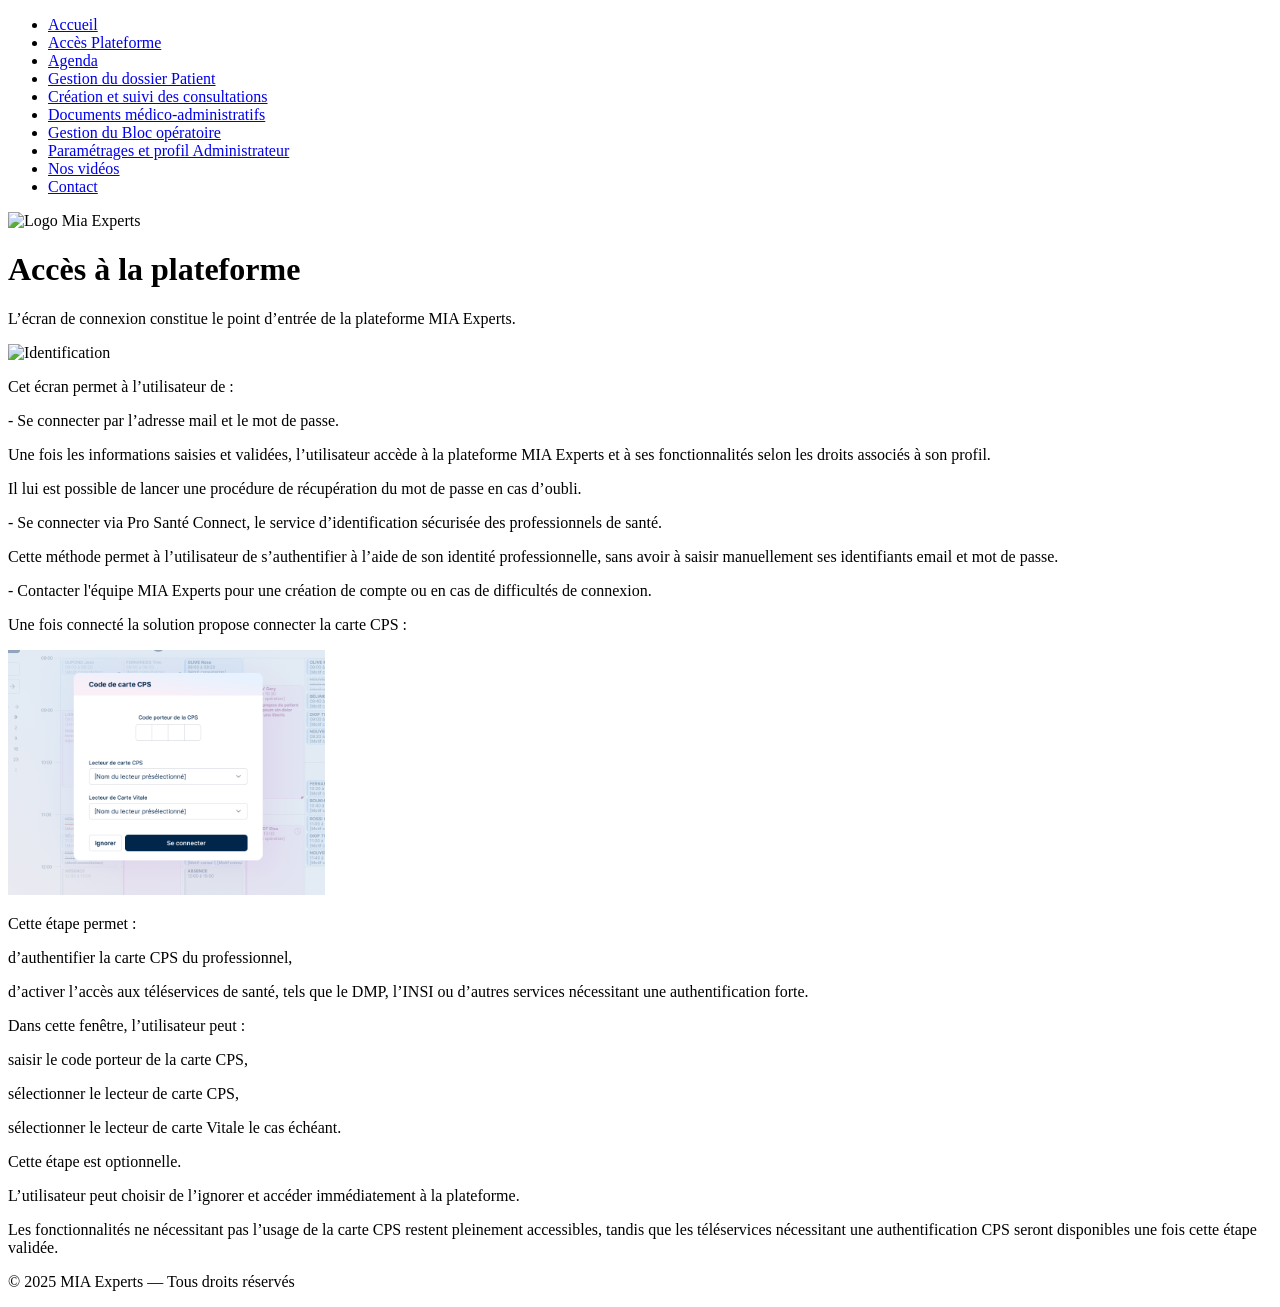
==== acces.html @ e72d78cc "Update acces.html" ====
<!DOCTYPE html>
<html lang="fr">
<head>
  <meta charset="UTF-8" />
  <meta name="viewport" content="width=device-width, initial-scale=1.0" />
  <title>MIA Experts</title>
  <link rel="stylesheet" href="style.css" />
</head>

<body>
  <!-- MENU GAUCHE -->
  <nav class="menu-gauche">
    <ul>
      <li><a href="index.html" class="active">Accueil</a></li>
      <li><a href="acces.html" class="active">Accès Plateforme</a></li>
      <li><a href="agenda.html" class="active">Agenda</a></li>
      <li><a href="patient.html" class="active">Gestion du dossier Patient</a></li>
      <li><a href="consultation.html" class="active">Création et suivi des consultations</a></li>
      <li><a href="documents.html" class="active">Documents médico-administratifs</a></li>
      <li><a href="bloc.html" class="active">Gestion du Bloc opératoire</a></li>
      <li><a href="param.html" class="active">Paramétrages et profil Administrateur</a></li>
      <li><a href="videos.html">Nos vidéos</a></li>
      <li><a href="contact.html">Contact</a></li>
    </ul>
  </nav>

  <!-- CONTENU PRINCIPAL -->
  <main class="main-content">
    <div class="logo">
      <img src="images/logo.png" alt="Logo Mia Experts">
    </div>

  <div class="container">
      <h1 class="gradient-text">Accès à la plateforme</h1>
       </div>

      
  <div class="container">   
       <p>L’écran de connexion constitue le point d’entrée de la plateforme MIA Experts.</p>
       <img src="images/identification.png" alt="Identification" class="image-simple">

      <p>Cet écran permet à l’utilisateur de :</p>

<p>- Se connecter par l’adresse mail et le mot de passe.</p>

<p>Une fois les informations saisies et validées, l’utilisateur accède à la plateforme MIA Experts et à ses fonctionnalités selon les droits associés à son profil.</p>

<p>Il lui est possible de lancer une procédure de récupération du mot de passe en cas d’oubli.</p>

<p>- Se connecter via Pro Santé Connect, le service d’identification sécurisée des professionnels de santé.</p>

<p>Cette méthode permet à l’utilisateur de s’authentifier à l’aide de son identité professionnelle, sans avoir à saisir manuellement ses identifiants email et mot de passe.</p>

<p>- Contacter l'équipe MIA Experts pour une création de compte ou en cas de difficultés de connexion.</p>
   
  </div>

<div class="container">   
       <p>Une fois connecté la solution propose connecter la carte CPS : </p>
       <img src="images/IDCPS.png" alt="Identification CPS" class="image-simple">

      <p>Cette étape permet :</p>
<p>d’authentifier la carte CPS du professionnel,</p>
<p>d’activer l’accès aux téléservices de santé, tels que le DMP, l’INSI ou d’autres services nécessitant une authentification forte.</p>
<p>Dans cette fenêtre, l’utilisateur peut :</p>
<p>saisir le code porteur de la carte CPS,</p>
<p>sélectionner le lecteur de carte CPS,</p>
<p>sélectionner le lecteur de carte Vitale le cas échéant.</p>

  <p>Cette étape est optionnelle.</p>
   <p>L’utilisateur peut choisir de l’ignorer et accéder immédiatement à la plateforme.</p>
  <p>Les fonctionnalités ne nécessitant pas l’usage de la carte CPS restent pleinement accessibles, tandis que les téléservices nécessitant une authentification CPS seront disponibles une fois cette étape validée.</p>
   
</div>

    
  </main>

  <script src="script.js"></script>
</body>
  
    <!-- PIED DE PAGE -->
  <footer class="footer">
    <p>© 2025 MIA Experts — Tous droits réservés</p>
  </footer>

</html>
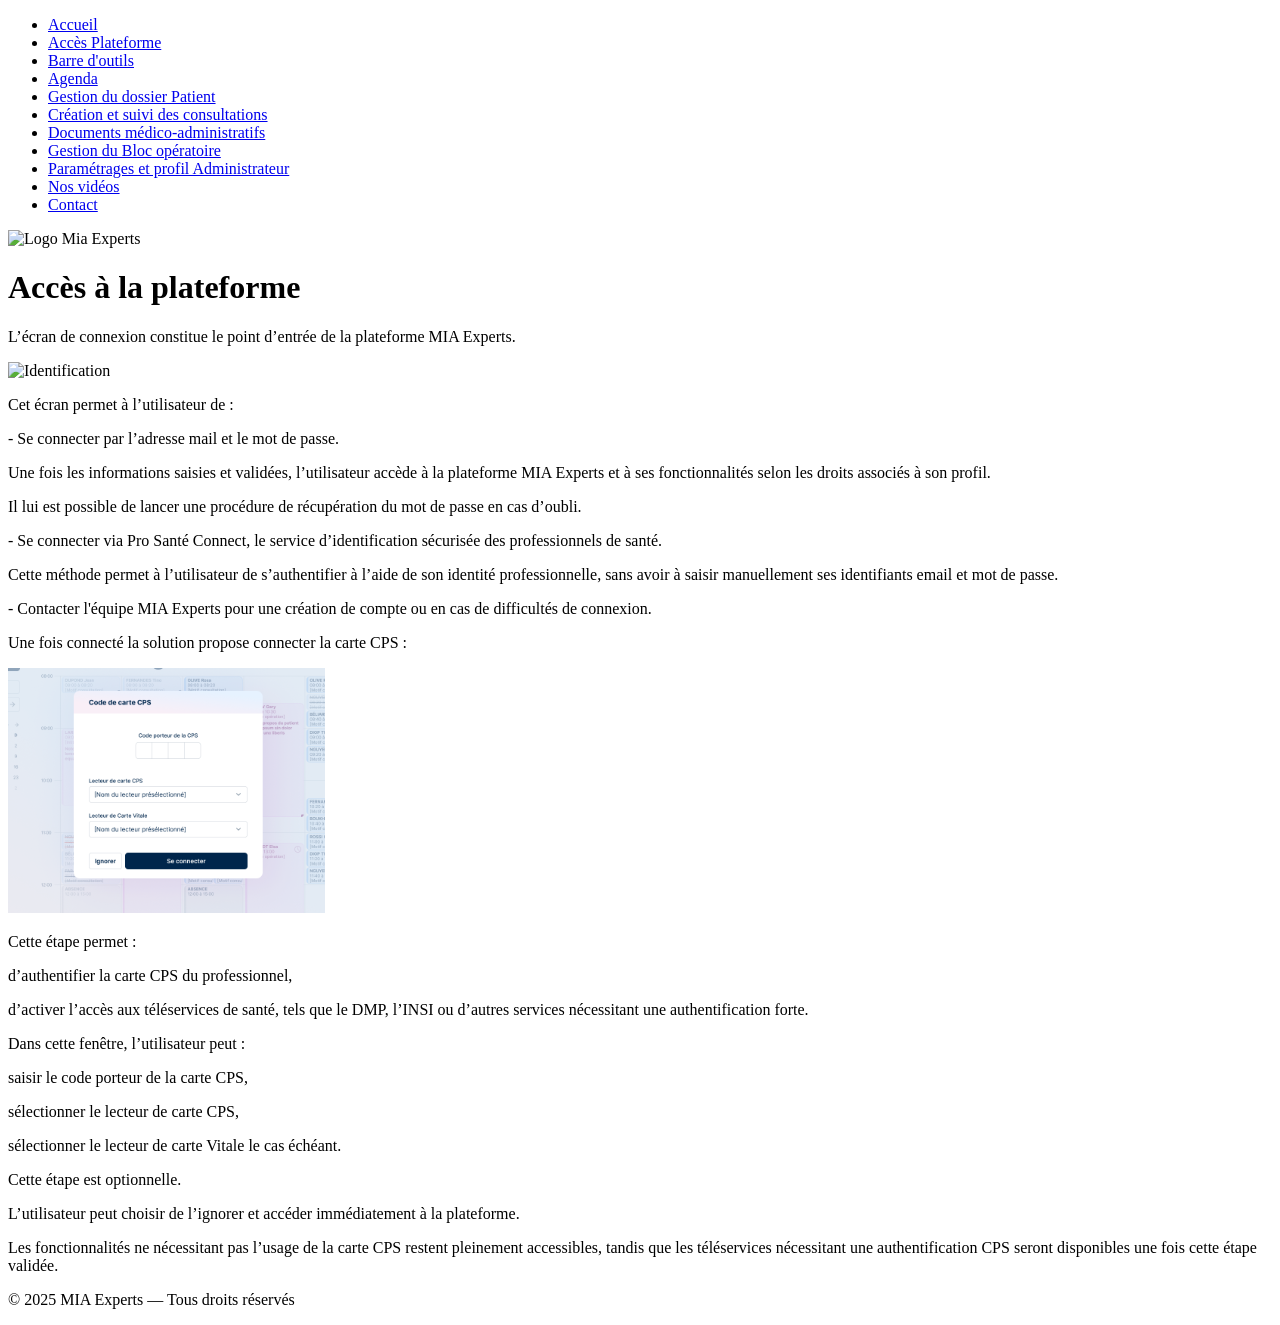
==== commit 8b44c018: "Update acces.html" ====
--- a/acces.html
+++ b/acces.html
@@ -13,6 +13,7 @@
     <ul>
       <li><a href="index.html" class="active">Accueil</a></li>
       <li><a href="acces.html" class="active">Accès Plateforme</a></li>
+      <li><a href="barreoutils.html" class="active">Barre d'outils</a></li>
       <li><a href="agenda.html" class="active">Agenda</a></li>
       <li><a href="patient.html" class="active">Gestion du dossier Patient</a></li>
       <li><a href="consultation.html" class="active">Création et suivi des consultations</a></li>
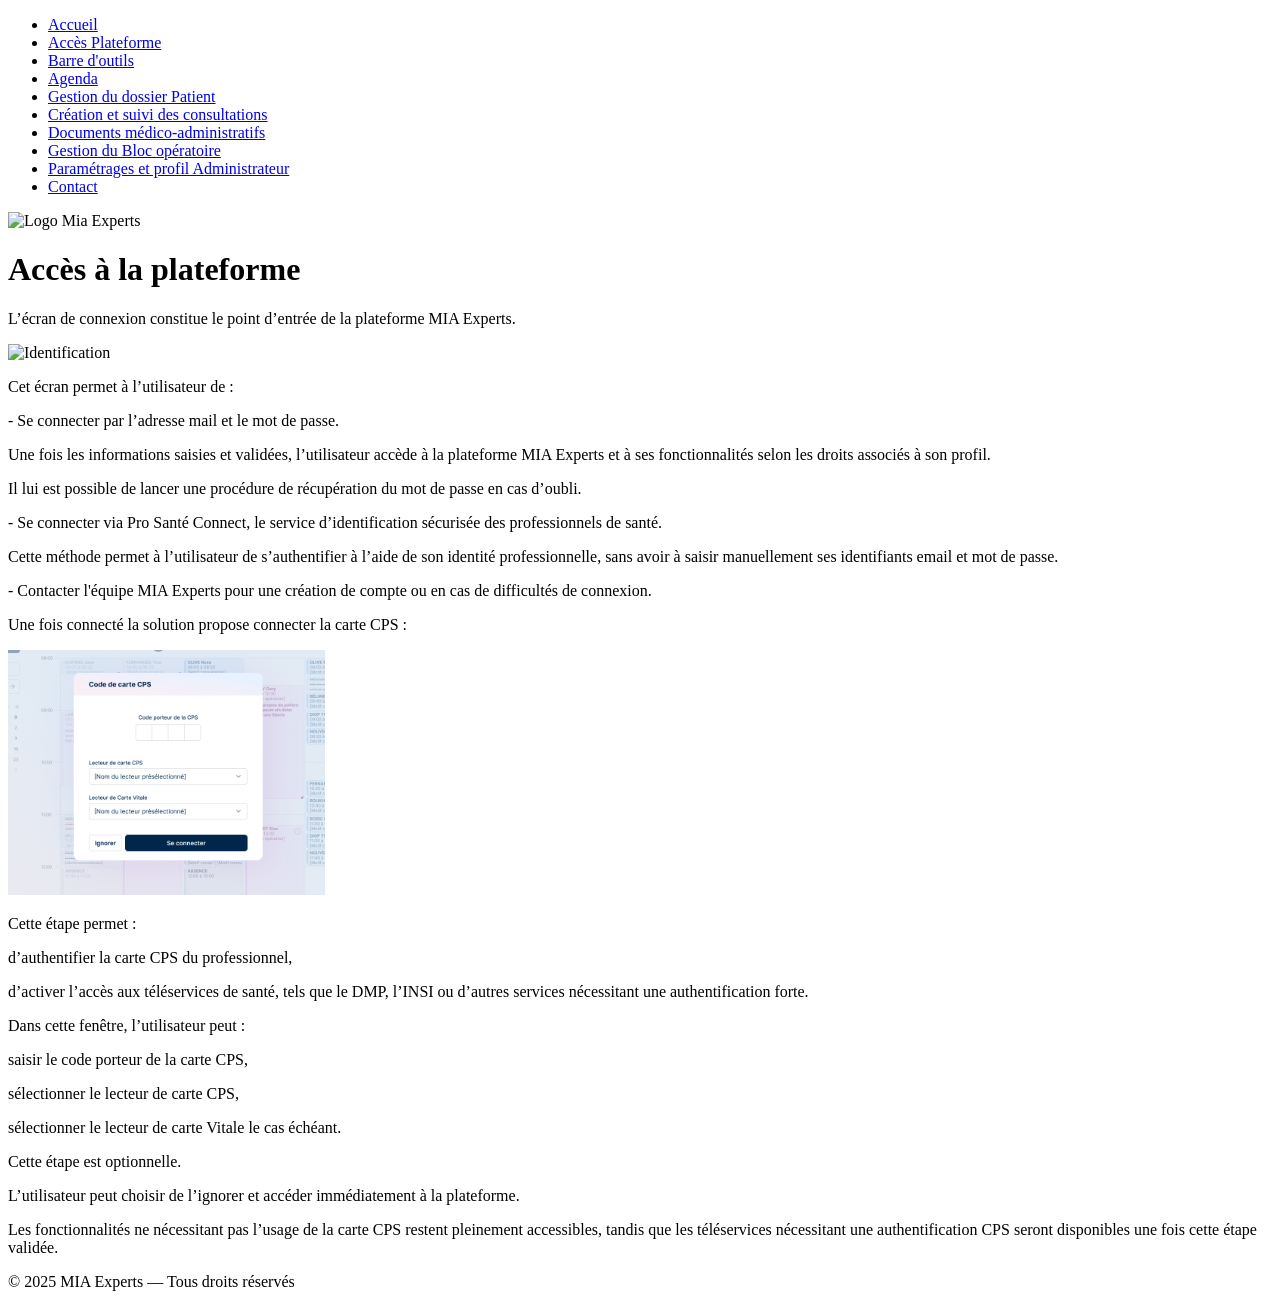
==== commit 88cef383: "Update acces.html" ====
--- a/acces.html
+++ b/acces.html
@@ -11,16 +11,15 @@
   <!-- MENU GAUCHE -->
   <nav class="menu-gauche">
     <ul>
-      <li><a href="index.html" class="active">Accueil</a></li>
+      <li><a href="index.html">Accueil</a></li>
       <li><a href="acces.html" class="active">Accès Plateforme</a></li>
-      <li><a href="barreoutils.html" class="active">Barre d'outils</a></li>
-      <li><a href="agenda.html" class="active">Agenda</a></li>
-      <li><a href="patient.html" class="active">Gestion du dossier Patient</a></li>
-      <li><a href="consultation.html" class="active">Création et suivi des consultations</a></li>
-      <li><a href="documents.html" class="active">Documents médico-administratifs</a></li>
-      <li><a href="bloc.html" class="active">Gestion du Bloc opératoire</a></li>
-      <li><a href="param.html" class="active">Paramétrages et profil Administrateur</a></li>
-      <li><a href="videos.html">Nos vidéos</a></li>
+      <li><a href="barreoutils.html">Barre d'outils</a></li>
+      <li><a href="agenda.html">Agenda</a></li>
+      <li><a href="patient.html">Gestion du dossier Patient</a></li>
+      <li><a href="consultation.html">Création et suivi des consultations</a></li>
+      <li><a href="documents.html">Documents médico-administratifs</a></li>
+      <li><a href="bloc.html">Gestion du Bloc opératoire</a></li>
+      <li><a href="param.html">Paramétrages et profil Administrateur</a></li>
       <li><a href="contact.html">Contact</a></li>
     </ul>
   </nav>
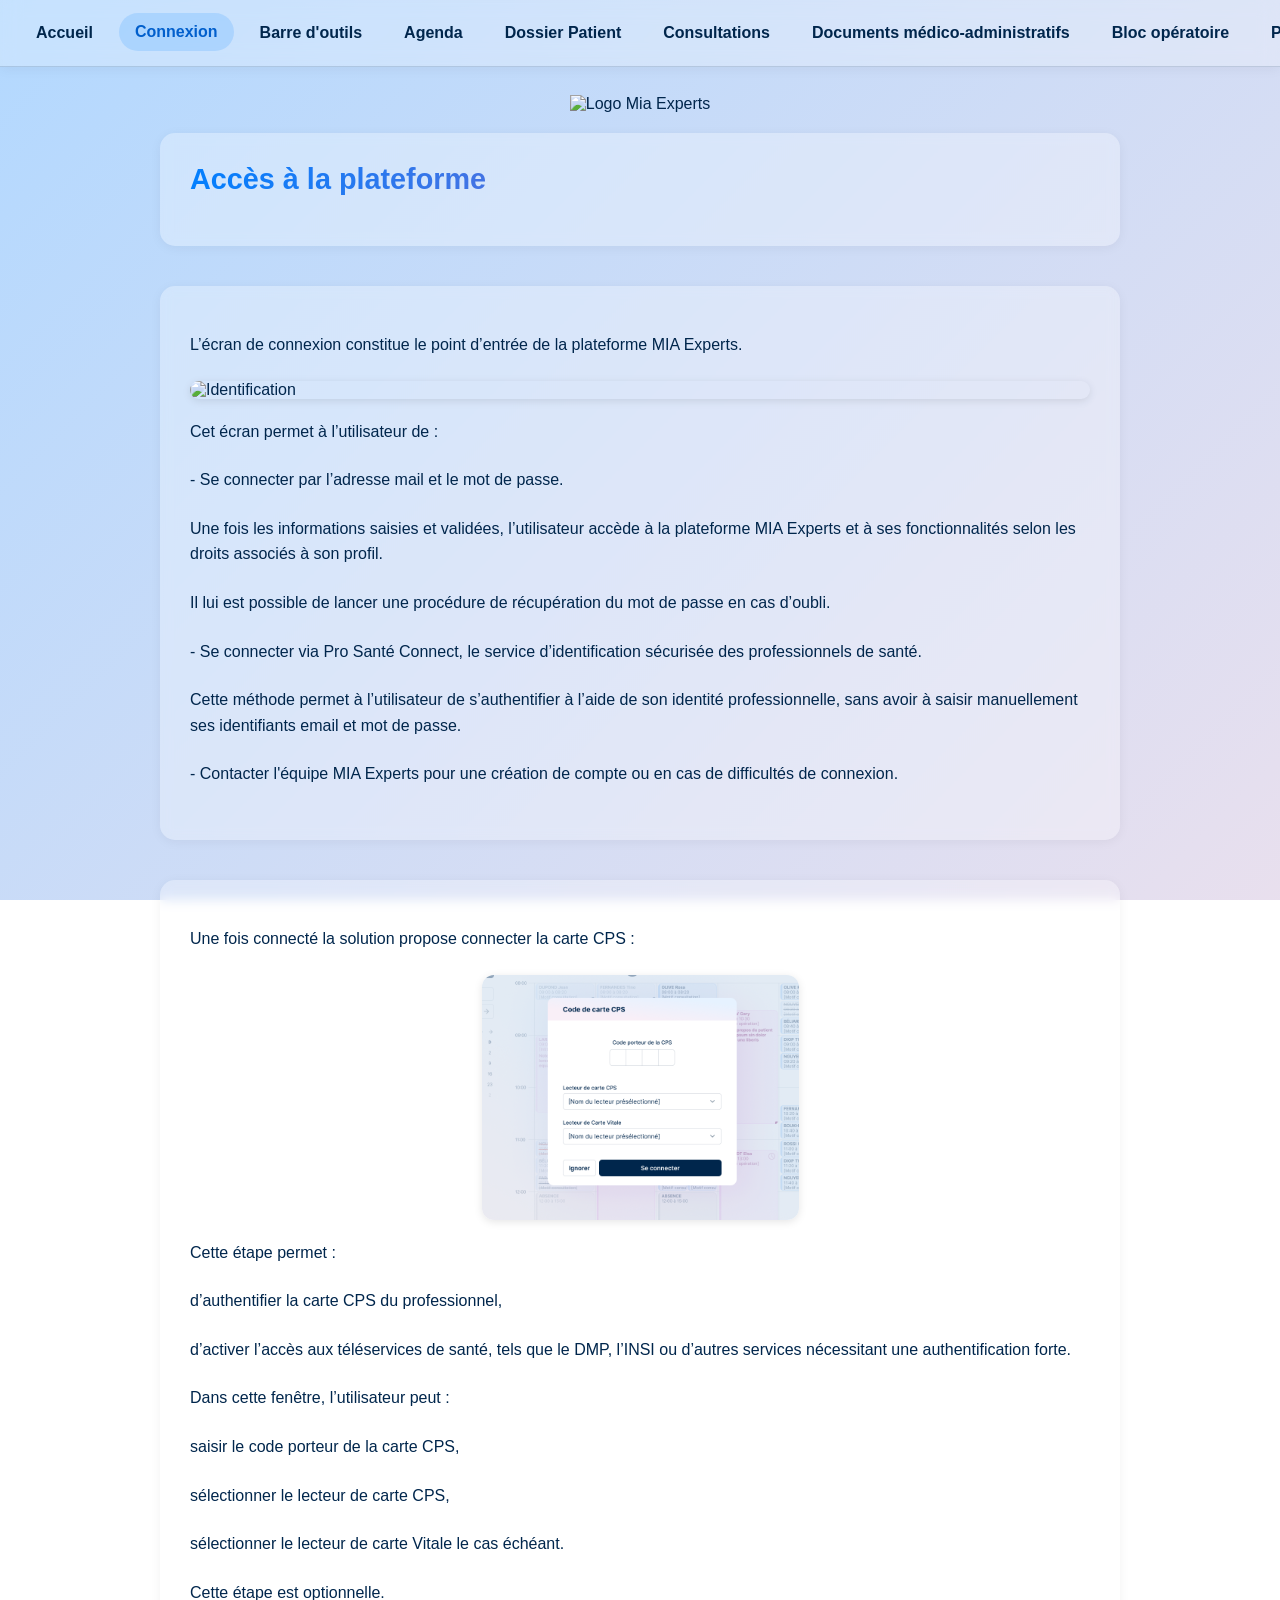
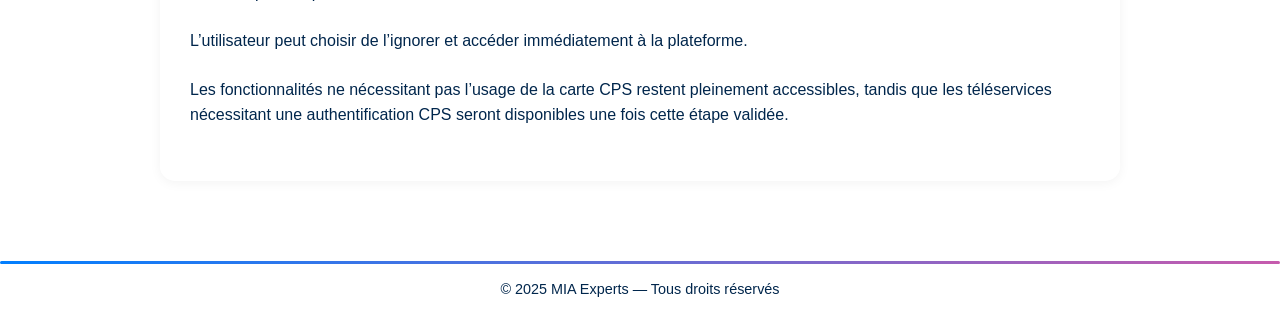
==== commit 9854c361: "Update acces.html" ====
--- a/acces.html
+++ b/acces.html
@@ -12,14 +12,14 @@
   <nav class="menu-gauche">
     <ul>
       <li><a href="index.html">Accueil</a></li>
-      <li><a href="acces.html" class="active">Accès Plateforme</a></li>
+      <li><a href="acces.html" class="active">Connexion</a></li>
       <li><a href="barreoutils.html">Barre d'outils</a></li>
       <li><a href="agenda.html">Agenda</a></li>
-      <li><a href="patient.html">Gestion du dossier Patient</a></li>
-      <li><a href="consultation.html">Création et suivi des consultations</a></li>
+      <li><a href="patient.html">Dossier Patient</a></li>
+      <li><a href="consultation.html">Consultations</a></li>
       <li><a href="documents.html">Documents médico-administratifs</a></li>
-      <li><a href="bloc.html">Gestion du Bloc opératoire</a></li>
-      <li><a href="param.html">Paramétrages et profil Administrateur</a></li>
+      <li><a href="bloc.html">Bloc opératoire</a></li>
+      <li><a href="param.html">Paramètres</a></li>
       <li><a href="contact.html">Contact</a></li>
     </ul>
   </nav>
--- a/style.css
+++ b/style.css
@@ -0,0 +1,337 @@
+/* --- FOND ANIMÉ DÉGRADÉ BLEU-VIOLET DOUX --- */
+@keyframes fondAnime {
+  0% {
+    background-position: 0% 50%;
+  }
+  50% {
+    background-position: 100% 50%;
+  }
+  100% {
+    background-position: 0% 50%;
+  }
+}
+
+body {
+  margin: 0;
+  font-family: 'Segoe UI', Roboto, sans-serif;
+  background: linear-gradient(135deg,
+    rgba(2, 127, 254, 0.30),
+    rgba(130, 80, 160, 0.18),
+    rgba(2, 127, 254, 0.35)
+  );
+  background-size: 200% 200%;
+  animation: fondAnime 20s ease infinite;
+  background-attachment: fixed;
+  color: #00264C;
+  min-height: 100vh;
+}
+
+/* --- MENU HORIZONTAL FIXE EN HAUT --- */
+.menu-gauche {
+  position: fixed;
+  top: 0;
+  left: 0;
+  width: 100%;
+  background: rgba(255, 255, 255, 0.25);
+  backdrop-filter: blur(10px);
+  -webkit-backdrop-filter: blur(10px);
+  display: flex;
+  align-items: center;
+  border-bottom: 1px solid rgba(0, 38, 76, 0.15);
+  box-shadow: 0 2px 12px rgba(0,0,0,0.05);
+  z-index: 1000;
+  overflow-x: auto;
+  overflow-y: hidden;
+  white-space: nowrap;
+}
+
+.menu-gauche ul {
+  list-style: none;
+  display: flex;
+  align-items: center;
+  gap: 10px;
+  padding: 14px 20px;
+  margin: 0;
+  width: max-content;
+  min-width: 100%;
+  box-sizing: border-box;
+}
+
+.menu-gauche li {
+  margin: 0;
+  flex: 0 0 auto;
+}
+
+.menu-gauche a {
+  display: block;
+  color: #00264C;
+  text-decoration: none;
+  padding: 10px 16px;
+  font-weight: 600;
+  border-radius: 999px;
+  transition: background 0.3s ease, transform 0.2s ease, color 0.3s ease;
+}
+
+.menu-gauche a:hover,
+.menu-gauche a.active {
+  background: rgba(2, 127, 254, 0.15);
+  color: #015fcc;
+  transform: translateY(-1px);
+}
+
+/* Scrollbar discrète */
+.menu-gauche::-webkit-scrollbar {
+  height: 6px;
+}
+
+.menu-gauche::-webkit-scrollbar-thumb {
+  background: rgba(2, 127, 254, 0.25);
+  border-radius: 10px;
+}
+
+.menu-gauche::-webkit-scrollbar-track {
+  background: transparent;
+}
+
+/* --- CONTENU PRINCIPAL --- */
+.main-content {
+  margin-left: 0;
+  padding: 95px 40px 40px;
+  transition: 0.2s;
+  color: #00264C;
+}
+
+/* --- LOGO CENTRÉ --- */
+.logo {
+  text-align: center;
+  margin-bottom: 20px;
+}
+
+.logo img {
+  width: 180px;
+  height: auto;
+  transition: transform 0.3s ease;
+}
+
+.logo img:hover {
+  transform: scale(1.05);
+}
+
+/* --- CONTENEUR AVEC FOND VERRE DÉPOLI --- */
+.container {
+  max-width: 900px;
+  margin: auto;
+  background: rgba(255, 255, 255, 0.3);
+  padding: 30px;
+  border-radius: 15px;
+  color: #00264C;
+  box-shadow: 0 2px 12px rgba(0,0,0,0.05);
+  backdrop-filter: blur(6px);
+  -webkit-backdrop-filter: blur(6px);
+  margin-bottom: 40px;
+}
+
+/* --- ESPACEMENT ENTRE LES PARAGRAPHES DANS LES BLOCS DE TEXTE --- */
+.container p {
+  margin-bottom: 23px;
+  line-height: 1.6;
+}
+
+.container h1,
+.container h2,
+.container h3 {
+  margin-top: 0;
+  margin-bottom: 20px;
+}
+
+h1.gradient-text {
+  font-size: 1.8em;
+  font-weight: 700;
+  background: linear-gradient(90deg, #027FFE, #C65BAD);
+  text-align: left;
+  -webkit-background-clip: text;
+  -webkit-text-fill-color: transparent;
+  background-clip: text;
+}
+
+/* Pour éviter un grand vide en bas de page */
+.container:last-of-type {
+  margin-bottom: 0;
+}
+
+/* --- ANIMATION D'APPARITION DU CONTENU --- */
+@keyframes fadeIn {
+  from {
+    opacity: 0;
+    transform: translateY(10px);
+  }
+  to {
+    opacity: 1;
+    transform: translateY(0);
+  }
+}
+
+.container,
+.logo {
+  animation: fadeIn 1s ease forwards;
+}
+
+/* --- FORMULAIRE DE CONTACT --- */
+form {
+  display: flex;
+  flex-direction: column;
+  gap: 12px;
+}
+
+input,
+textarea {
+  width: 100%;
+  padding: 10px;
+  border: 1px solid rgba(0, 38, 76, 0.3);
+  border-radius: 8px;
+  background: rgba(255, 255, 255, 0.6);
+  color: #00264C;
+  font-size: 1em;
+  backdrop-filter: blur(5px);
+  box-sizing: border-box;
+}
+
+input::placeholder,
+textarea::placeholder {
+  color: rgba(0, 38, 76, 0.6);
+}
+
+button {
+  align-self: flex-start;
+  background: linear-gradient(90deg, #027FFE, #C65BAD);
+  border: none;
+  color: white;
+  padding: 10px 18px;
+  border-radius: 8px;
+  cursor: pointer;
+  font-weight: 600;
+  transition: transform 0.2s ease, opacity 0.3s ease;
+}
+
+button:hover {
+  opacity: 0.9;
+  transform: scale(1.05);
+}
+
+/* --- IMAGES DANS LES CONTAINERS --- */
+.image-simple {
+  display: block;
+  max-width: 100%;
+  height: auto;
+  border-radius: 12px;
+  margin: 20px auto;
+  box-shadow: 0 2px 8px rgba(0,0,0,0.1);
+}
+
+/* --- PIED DE PAGE AVEC LIGNE DÉGRADÉE --- */
+.footer {
+  position: relative;
+  text-align: center;
+  padding: 20px;
+  background: rgba(255, 255, 255, 0.3);
+  backdrop-filter: blur(6px);
+  -webkit-backdrop-filter: blur(6px);
+  color: #00264C;
+  font-size: 0.9em;
+  margin-top: 40px;
+  overflow: hidden;
+}
+
+.footer::before {
+  content: "";
+  position: absolute;
+  top: 0;
+  left: 0;
+  width: 100%;
+  height: 3px;
+  background: linear-gradient(90deg, #027FFE, #C65BAD);
+  border-radius: 2px;
+}
+
+.footer p {
+  margin: 0;
+  position: relative;
+  z-index: 1;
+}
+
+/* --- VIDÉO LOOM CENTRÉE DANS LE CONTENEUR --- */
+.video-loom {
+  position: relative;
+  width: 100%;
+  max-width: 800px;
+  aspect-ratio: 16 / 9;
+  margin: 30px auto;
+  border-radius: 16px;
+  overflow: hidden;
+  box-shadow: 0 2px 8px rgba(0, 0, 0, 0.15);
+}
+
+.video-loom iframe {
+  position: absolute;
+  top: 0;
+  left: 0;
+  width: 100%;
+  height: 100%;
+  border: 0;
+  border-radius: 16px;
+}
+
+/* --- DEUX IMAGES CÔTE À CÔTE --- */
+.image-row {
+  display: flex;
+  justify-content: center;
+  align-items: center;
+  gap: 20px;
+  flex-wrap: wrap;
+  margin: 20px auto;
+}
+
+.image-row img {
+  width: 45%;
+  height: auto;
+  border-radius: 15px;
+  box-shadow: 0 2px 8px rgba(0,0,0,0.1);
+  transition: transform 0.3s ease;
+}
+
+.image-row img:hover {
+  transform: scale(1.03);
+}
+
+/* --- RESPONSIVE DESIGN --- */
+@media (max-width: 800px) {
+  .menu-gauche ul {
+    padding: 12px 14px;
+    gap: 8px;
+  }
+
+  .menu-gauche a {
+    padding: 8px 12px;
+    font-size: 0.95em;
+  }
+
+  .main-content {
+    padding: 90px 20px 20px;
+  }
+
+  .container {
+    margin: 20px;
+    padding: 20px;
+  }
+
+  .footer {
+    margin-left: 0;
+  }
+}
+
+/* --- ADAPTATION MOBILE --- */
+@media (max-width: 700px) {
+  .image-row img {
+    width: 100%;
+  }
+}
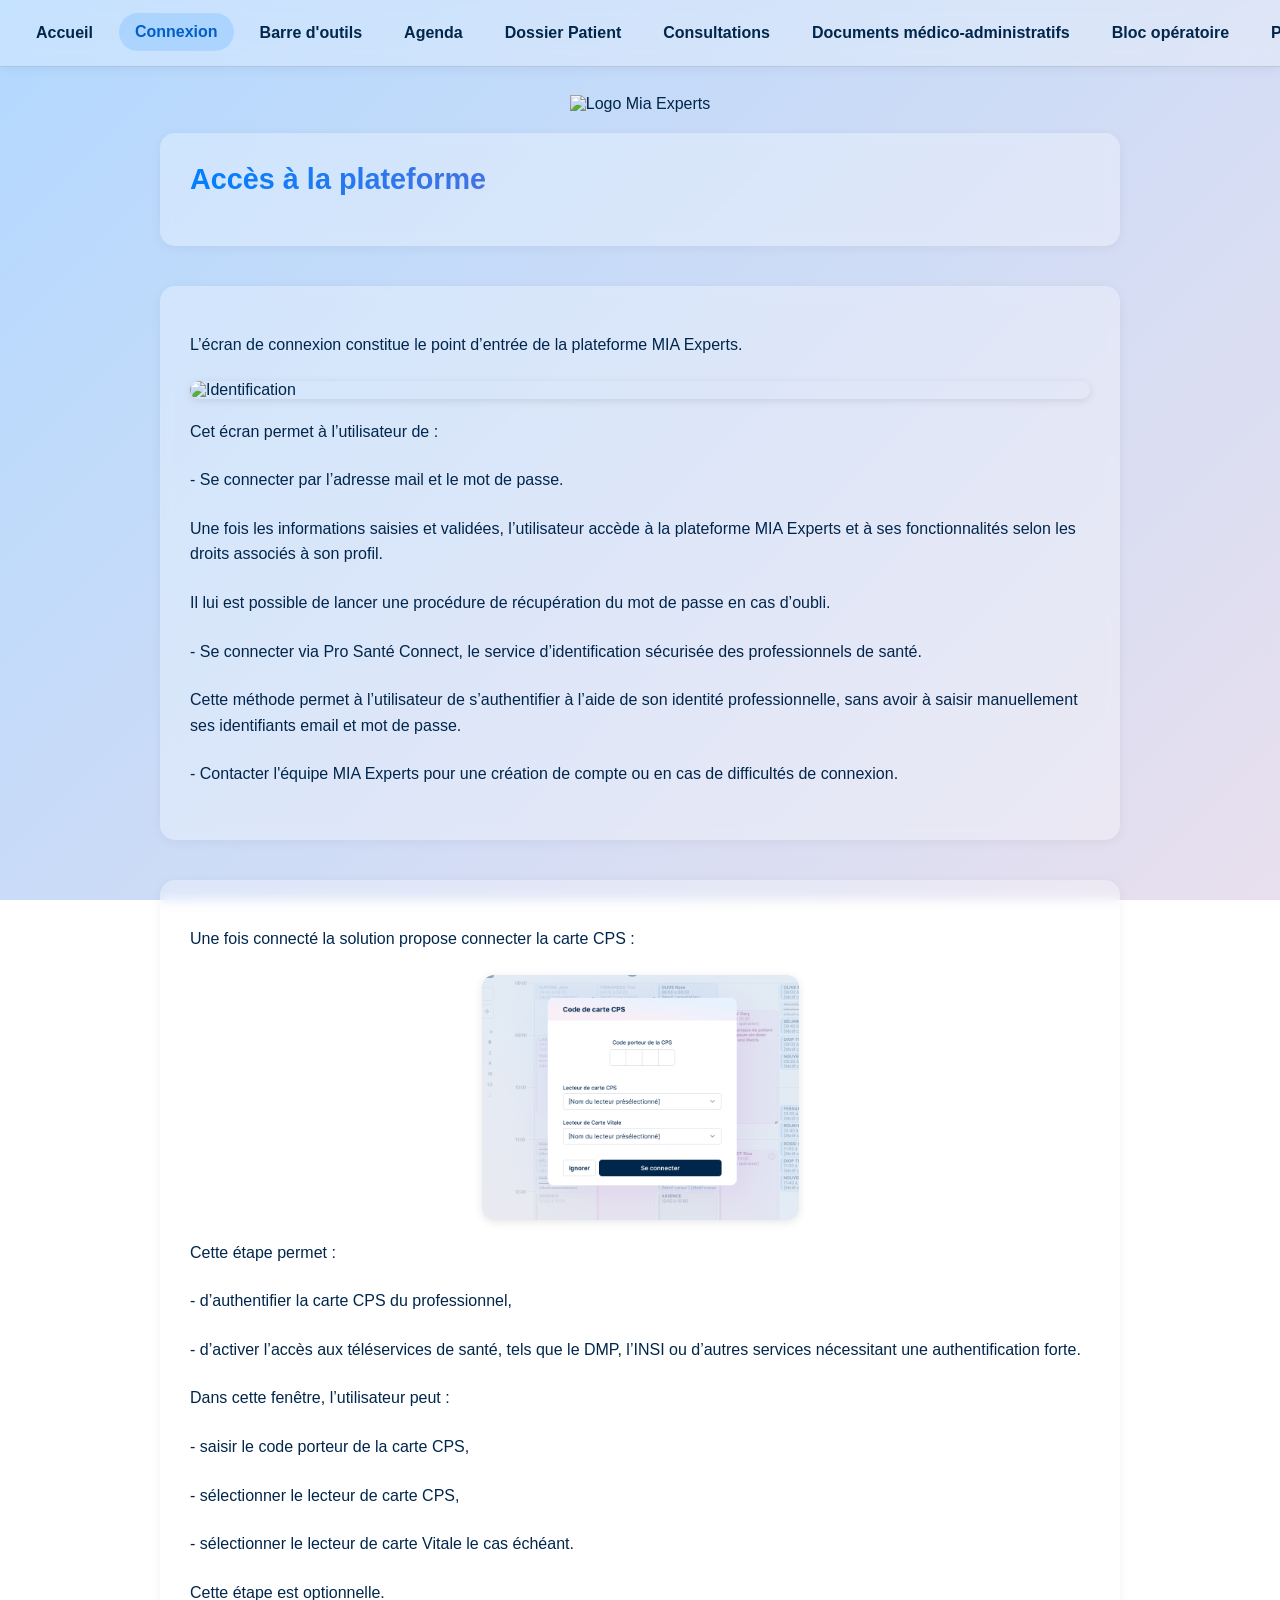
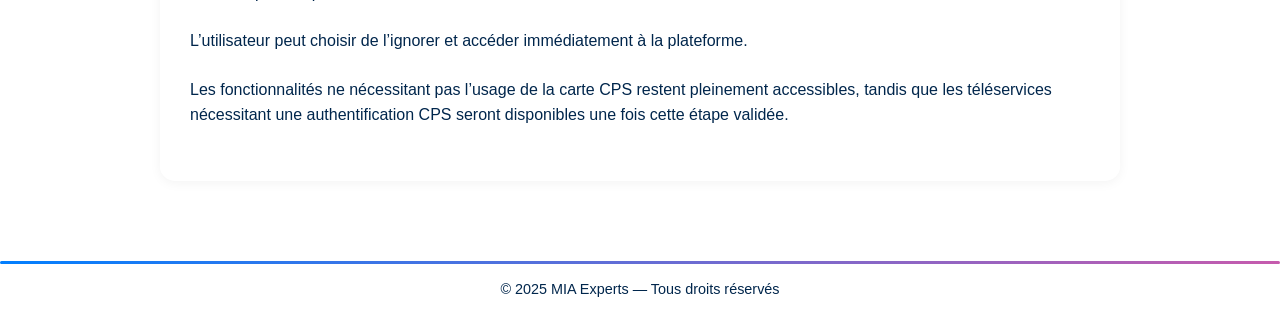
==== commit 15bb84e7: "Update acces.html" ====
--- a/acces.html
+++ b/acces.html
@@ -40,19 +40,14 @@
        <img src="images/identification.png" alt="Identification" class="image-simple">
 
       <p>Cet écran permet à l’utilisateur de :</p>
-
 <p>- Se connecter par l’adresse mail et le mot de passe.</p>
-
 <p>Une fois les informations saisies et validées, l’utilisateur accède à la plateforme MIA Experts et à ses fonctionnalités selon les droits associés à son profil.</p>
-
 <p>Il lui est possible de lancer une procédure de récupération du mot de passe en cas d’oubli.</p>
 
 <p>- Se connecter via Pro Santé Connect, le service d’identification sécurisée des professionnels de santé.</p>
-
 <p>Cette méthode permet à l’utilisateur de s’authentifier à l’aide de son identité professionnelle, sans avoir à saisir manuellement ses identifiants email et mot de passe.</p>
 
 <p>- Contacter l'équipe MIA Experts pour une création de compte ou en cas de difficultés de connexion.</p>
-   
   </div>
 
 <div class="container">   
@@ -60,12 +55,12 @@
        <img src="images/IDCPS.png" alt="Identification CPS" class="image-simple">
 
       <p>Cette étape permet :</p>
-<p>d’authentifier la carte CPS du professionnel,</p>
-<p>d’activer l’accès aux téléservices de santé, tels que le DMP, l’INSI ou d’autres services nécessitant une authentification forte.</p>
+<p>- d’authentifier la carte CPS du professionnel,</p>
+<p>- d’activer l’accès aux téléservices de santé, tels que le DMP, l’INSI ou d’autres services nécessitant une authentification forte.</p>
 <p>Dans cette fenêtre, l’utilisateur peut :</p>
-<p>saisir le code porteur de la carte CPS,</p>
-<p>sélectionner le lecteur de carte CPS,</p>
-<p>sélectionner le lecteur de carte Vitale le cas échéant.</p>
+<p>- saisir le code porteur de la carte CPS,</p>
+<p>- sélectionner le lecteur de carte CPS,</p>
+<p>- sélectionner le lecteur de carte Vitale le cas échéant.</p>
 
   <p>Cette étape est optionnelle.</p>
    <p>L’utilisateur peut choisir de l’ignorer et accéder immédiatement à la plateforme.</p>
--- a/style.css
+++ b/style.css
@@ -72,6 +72,23 @@
   transition: background 0.3s ease, transform 0.2s ease, color 0.3s ease;
 }
 
+.menu-gauche a[href="contact.html"] {
+  background: linear-gradient(90deg, #027FFE, #C65BAD);
+  color: white;
+  box-shadow: 0 4px 12px rgba(2, 127, 254, 0.25);
+}
+
+.menu-gauche a[href="contact.html"]:hover {
+  background: linear-gradient(90deg, #026fe0, #b94ea1);
+  color: white;
+  transform: translateY(-1px) scale(1.03);
+}
+
+.menu-gauche a[href="contact.html"].active {
+  background: linear-gradient(90deg, #027FFE, #C65BAD);
+  color: white;
+}
+
 .menu-gauche a:hover,
 .menu-gauche a.active {
   background: rgba(2, 127, 254, 0.15);
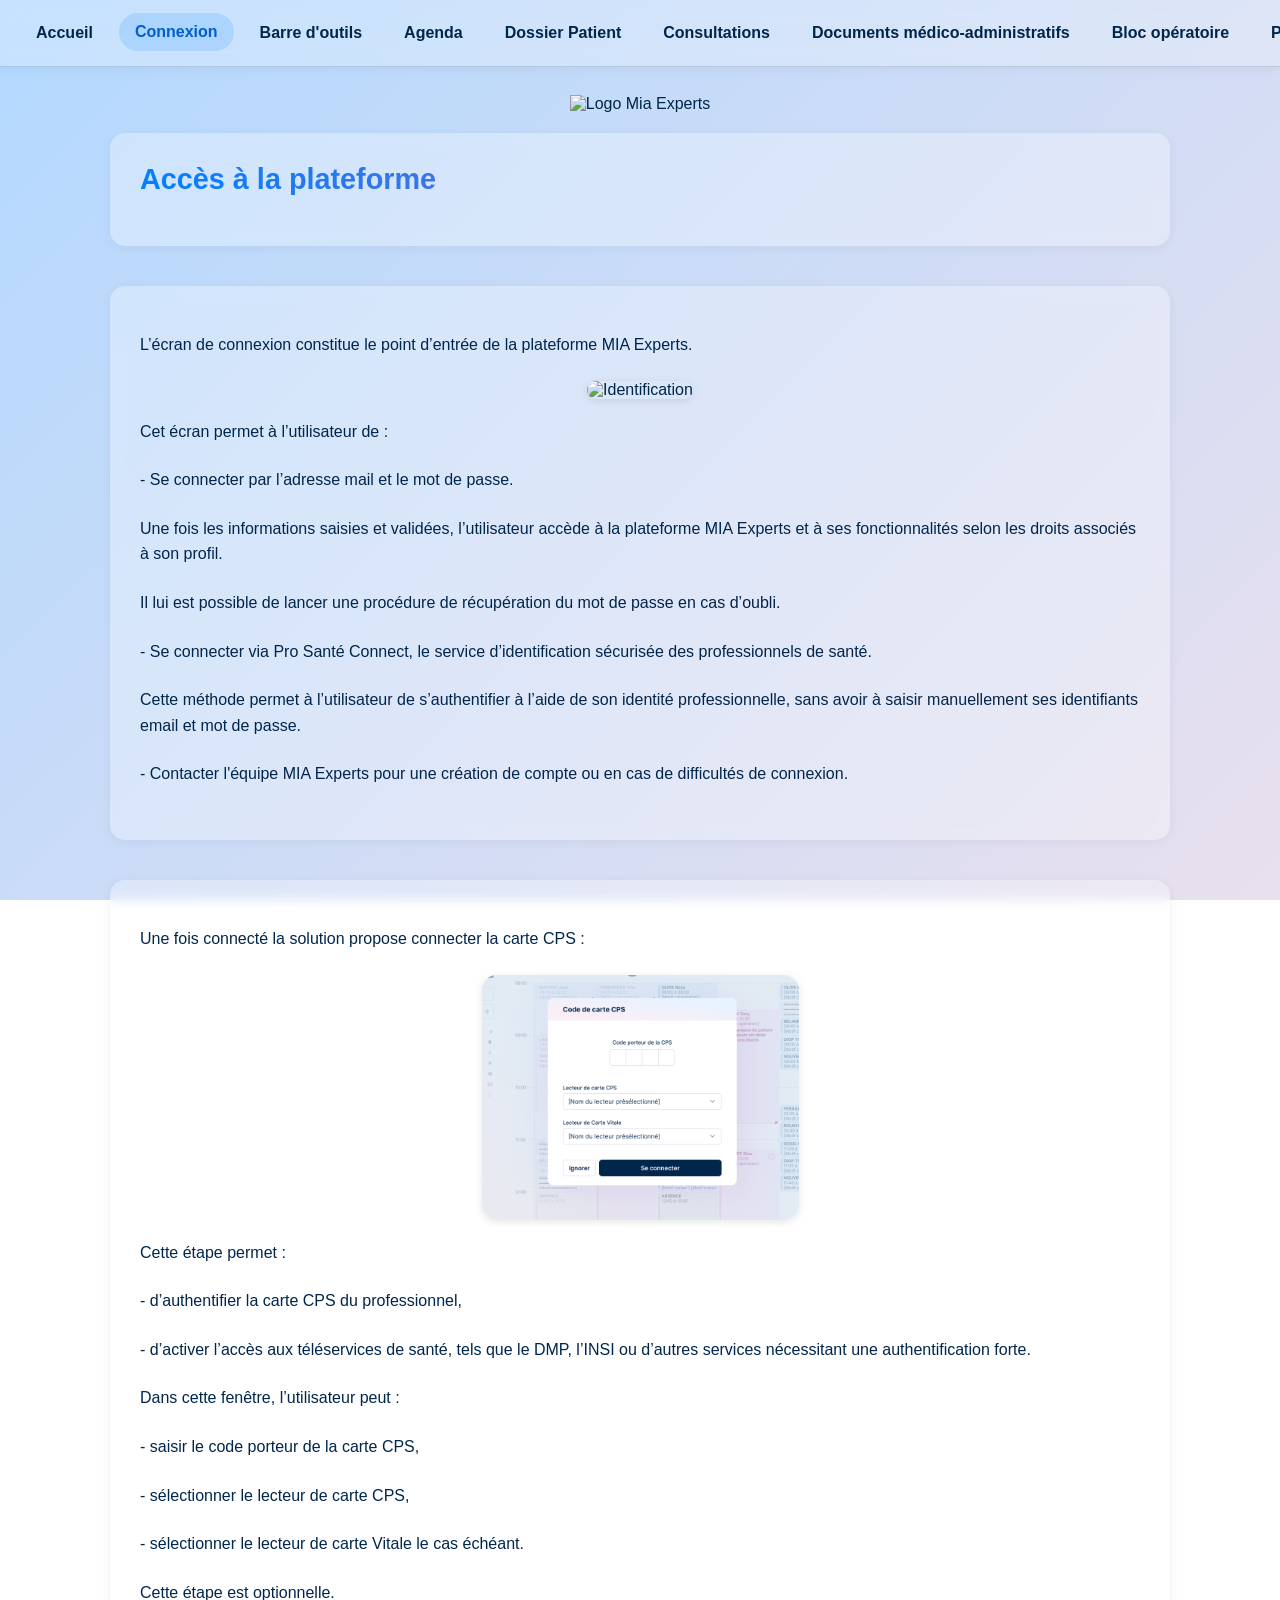
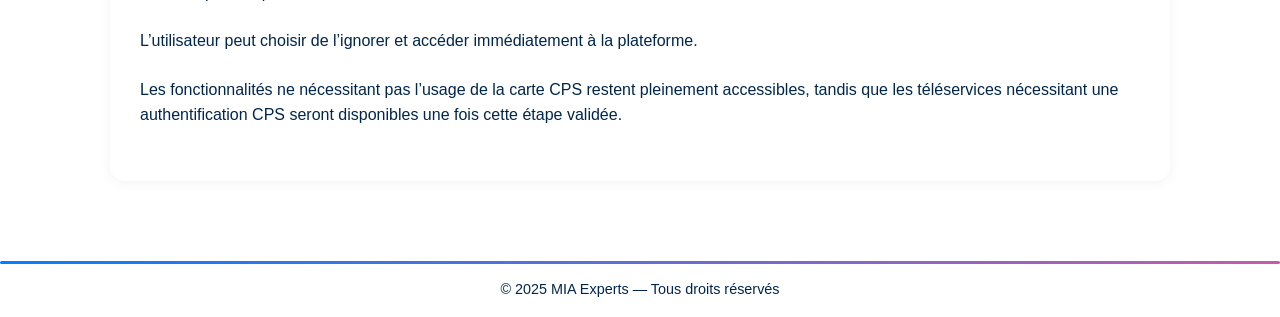
==== commit 5f74b4e2: "Update acces.html" ====
--- a/acces.html
+++ b/acces.html
@@ -20,7 +20,7 @@
       <li><a href="documents.html">Documents médico-administratifs</a></li>
       <li><a href="bloc.html">Bloc opératoire</a></li>
       <li><a href="param.html">Paramètres</a></li>
-      <li><a href="contact.html">Contact</a></li>
+      <li><a href="https://script.google.com/macros/s/AKfycbx2rix9QVG91ba91YfKStlZv4J-v4efeJkKswRMFvtlwhJfOnnOc_HyroVUo-hIYODI/exec">Contact</a></li>
     </ul>
   </nav>
 
@@ -37,8 +37,10 @@
       
   <div class="container">   
        <p>L’écran de connexion constitue le point d’entrée de la plateforme MIA Experts.</p>
-       <img src="images/identification.png" alt="Identification" class="image-simple">
-
+     <div class="image-row">
+      <img src="images/identification.png" alt="Identification">
+      </div>  
+  
       <p>Cet écran permet à l’utilisateur de :</p>
 <p>- Se connecter par l’adresse mail et le mot de passe.</p>
 <p>Une fois les informations saisies et validées, l’utilisateur accède à la plateforme MIA Experts et à ses fonctionnalités selon les droits associés à son profil.</p>
@@ -52,7 +54,9 @@
 
 <div class="container">   
        <p>Une fois connecté la solution propose connecter la carte CPS : </p>
-       <img src="images/IDCPS.png" alt="Identification CPS" class="image-simple">
+        <div class="image-row">
+      <img src="images/IDCPS.png" alt="Identification CPS">
+      </div>
 
       <p>Cette étape permet :</p>
 <p>- d’authentifier la carte CPS du professionnel,</p>
@@ -81,31 +85,3 @@
 
 </html>
 
-
-
-
-
-
-
-
-
-
-
-
-
-
-
-
-
-
-
-
-
-
-
-
-
-
-
-
-
--- a/style.css
+++ b/style.css
@@ -72,19 +72,19 @@
   transition: background 0.3s ease, transform 0.2s ease, color 0.3s ease;
 }
 
-.menu-gauche a[href="contact.html"] {
+.menu-gauche a[href="https://script.google.com/macros/s/AKfycbx2rix9QVG91ba91YfKStlZv4J-v4efeJkKswRMFvtlwhJfOnnOc_HyroVUo-hIYODI/exec"] {
   background: linear-gradient(90deg, #027FFE, #C65BAD);
   color: white;
   box-shadow: 0 4px 12px rgba(2, 127, 254, 0.25);
 }
 
-.menu-gauche a[href="contact.html"]:hover {
+.menu-gauche a[href="https://script.google.com/macros/s/AKfycbx2rix9QVG91ba91YfKStlZv4J-v4efeJkKswRMFvtlwhJfOnnOc_HyroVUo-hIYODI/exec"]:hover {
   background: linear-gradient(90deg, #026fe0, #b94ea1);
   color: white;
   transform: translateY(-1px) scale(1.03);
 }
 
-.menu-gauche a[href="contact.html"].active {
+.menu-gauche a[href="https://script.google.com/macros/s/AKfycbx2rix9QVG91ba91YfKStlZv4J-v4efeJkKswRMFvtlwhJfOnnOc_HyroVUo-hIYODI/exec"].active {
   background: linear-gradient(90deg, #027FFE, #C65BAD);
   color: white;
 }
@@ -136,7 +136,7 @@
 
 /* --- CONTENEUR AVEC FOND VERRE DÉPOLI --- */
 .container {
-  max-width: 900px;
+  max-width: 1000px;
   margin: auto;
   background: rgba(255, 255, 255, 0.3);
   padding: 30px;
@@ -309,7 +309,9 @@
 }
 
 .image-row img {
-  width: 45%;
+  display: block;
+  width: auto;
+  max-width: 100%;
   height: auto;
   border-radius: 15px;
   box-shadow: 0 2px 8px rgba(0,0,0,0.1);
